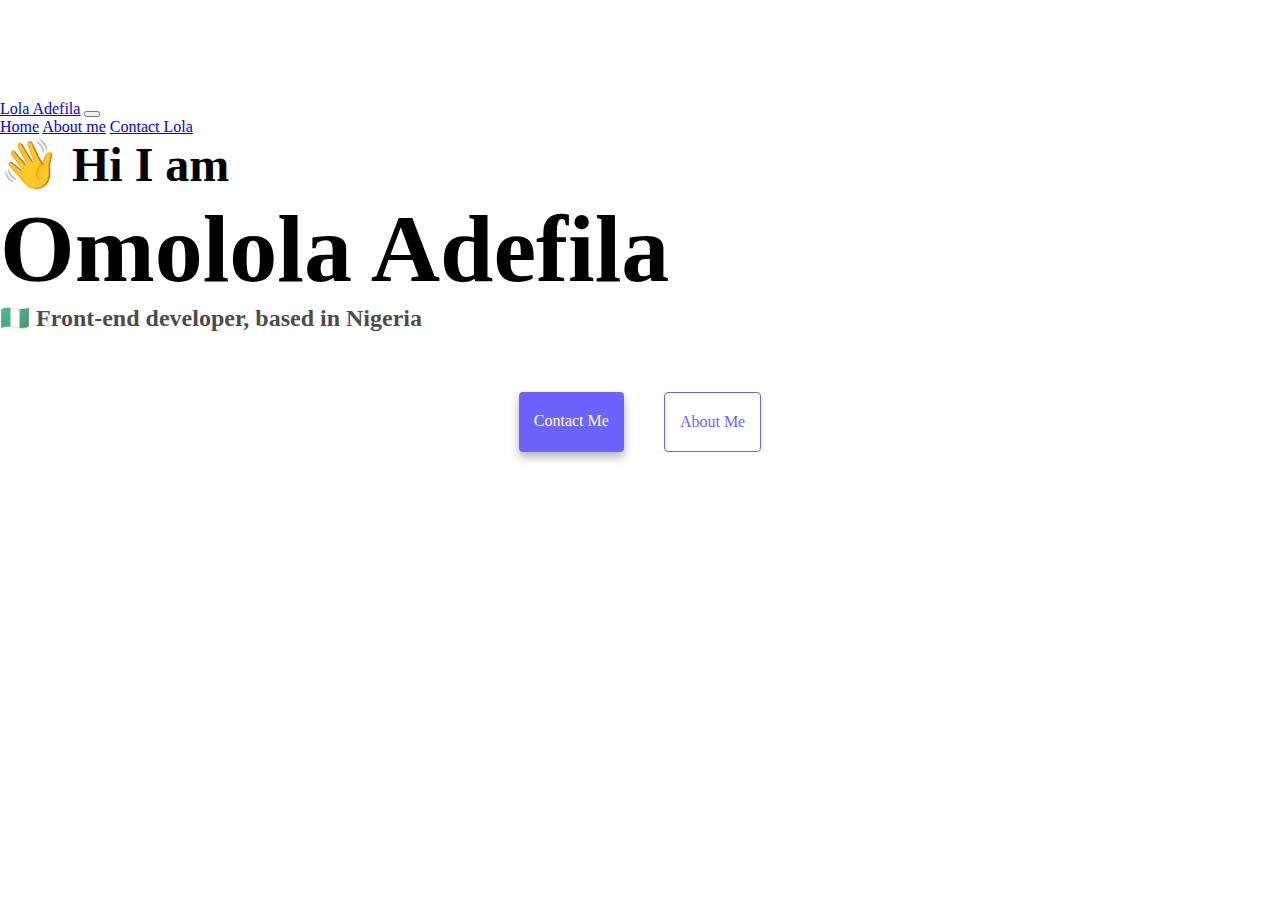
==== index.html @ b42d6f9f "Created pages about Omolola" ====
<!DOCTYPE html>
<html lang="en">
<head>
    <meta charset="UTF-8">
    <meta name="viewport" content="width=device-width, initial-scale=1.0">
    <meta name="description" content="Omolola Adefila is a front-end developer based in Nigeria, check out her projects and reach her for job inquiries">
    <link href="https://cdn.jsdelivr.net/npm/bootstrap@5.3.2/dist/css/bootstrap.min.css" rel="stylesheet" integrity="sha384-T3c6CoIi6uLrA9TneNEoa7RxnatzjcDSCmG1MXxSR1GAsXEV/Dwwykc2MPK8M2HN" crossorigin="anonymous">
    <script src="https://cdn.jsdelivr.net/npm/bootstrap@5.3.2/dist/js/bootstrap.bundle.min.js" integrity="sha384-C6RzsynM9kWDrMNeT87bh95OGNyZPhcTNXj1NW7RuBCsyN/o0jlpcV8Qyq46cDfL" crossorigin="anonymous"></script>
    <link rel="stylesheet" href="src/styles.css"/>
    <title>Coder-Meet Omolola Adefila</title>
</head>
<body>
    <nav class="navbar navbar-expand-lg navbar-light bg-light fixed-top">
  <div class="container-fluid">
    <a class="navbar-brand" href="/" title="Homepage">Lola Adefila</a>
    <button class="navbar-toggler" type="button" data-bs-toggle="collapse" data-bs-target="#navbarNavAltMarkup" aria-controls="navbarNavAltMarkup" aria-expanded="false" aria-label="Toggle navigation">
      <span class="navbar-toggler-icon"></span>
    </button>
    <div class="collapse navbar-collapse" id="navbarNavAltMarkup">
      <div class="navbar-nav">
        <a class="nav-link active" aria-current="page" href="/" title="Homepage">Home</a>
        <a class="nav-link" href="/about.html" title="About Omolola Adefila">About me</a>
        <a class="nav-link" href="/about.html">Contact Lola</a>
      </div>
    </div>
  </div>
</nav>
<h2 class="text-center">👋 Hi I am</h2>
<h1 class="text-center">Omolola Adefila</h1>
<h3 class="text-center">🇳🇬 Front-end developer, based in Nigeria</h3>
<div class="navigation-links mb-5">
  <a href="/about.html#contact" class="primary-link" title="Contact Lola Adefila">
    Contact me</a>
  <a href="/about.html" class="secondary-link" title="About Lola Adefila">
    About me</a>
</div>
</body>
</html>
---- src/styles.css ----
:root{
    --primary-color: #6c63ff;
    --secondary-color: #f5f2fe;
    --box-shadow: 0 5px 10px rgba(0, 0, 0, 0.3);
}
body {
    margin: 100px 0;
}
h1 {
    font-size: 96px;
}
h2 {
    font-size: 48px;
}
h3 {
    font-size: 24px;
    opacity: 0.7;
}
h1, h2, h3 {
    margin: 0;
}
.navigation-links {
    display: flex;
    margin-top: 40px;
    justify-content: center;
}
.primary-link {
    border-radius: 4px;
    padding: 20px 15px;
    text-decoration: none;
    text-transform: capitalize;
    background: var(--primary-color);
    box-shadow: var(--box-shadow);
    color: white;
}
.secondary-link {
    border-radius: 4px;
    padding: 20px 15px;
    text-decoration: none;
    text-transform: capitalize;
    color: var(--primary-color);
    border: 1px solid var(--primary-color);
}
.navigation-links a {
    margin: 20px;
}
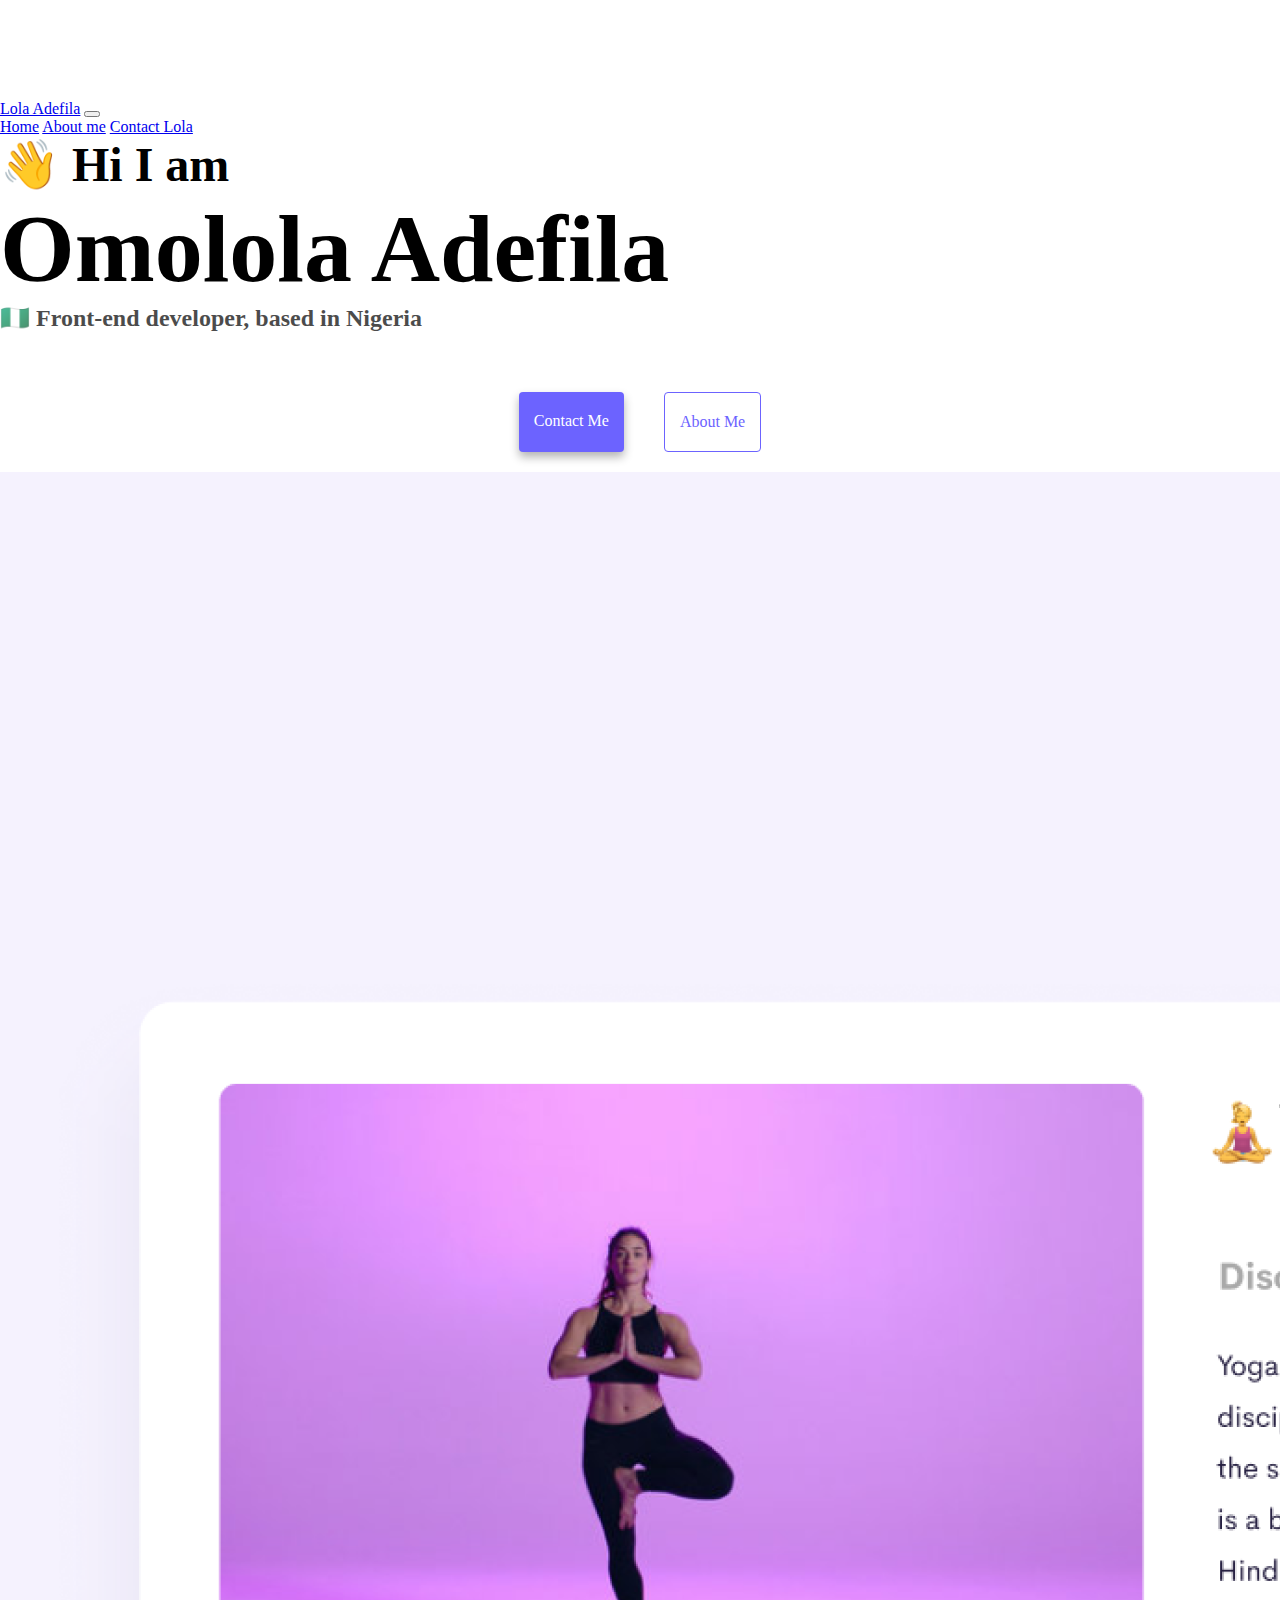
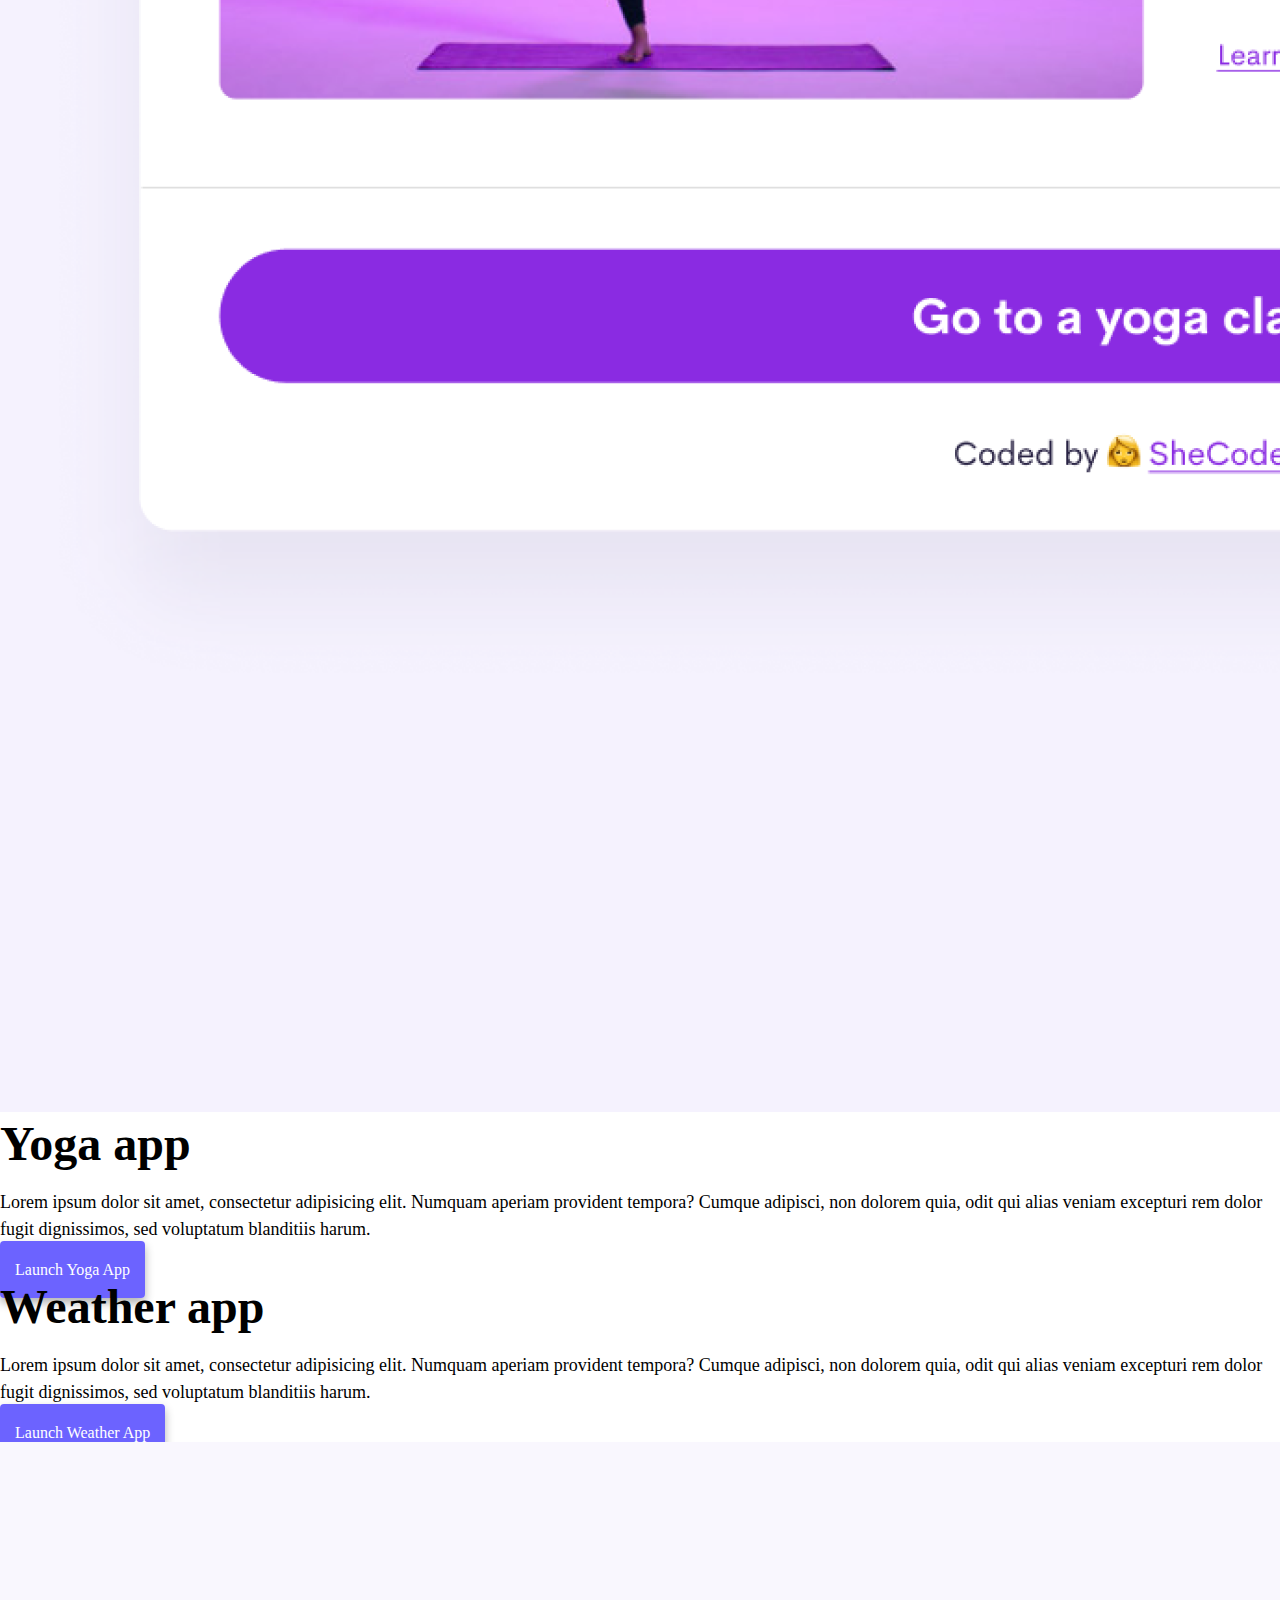
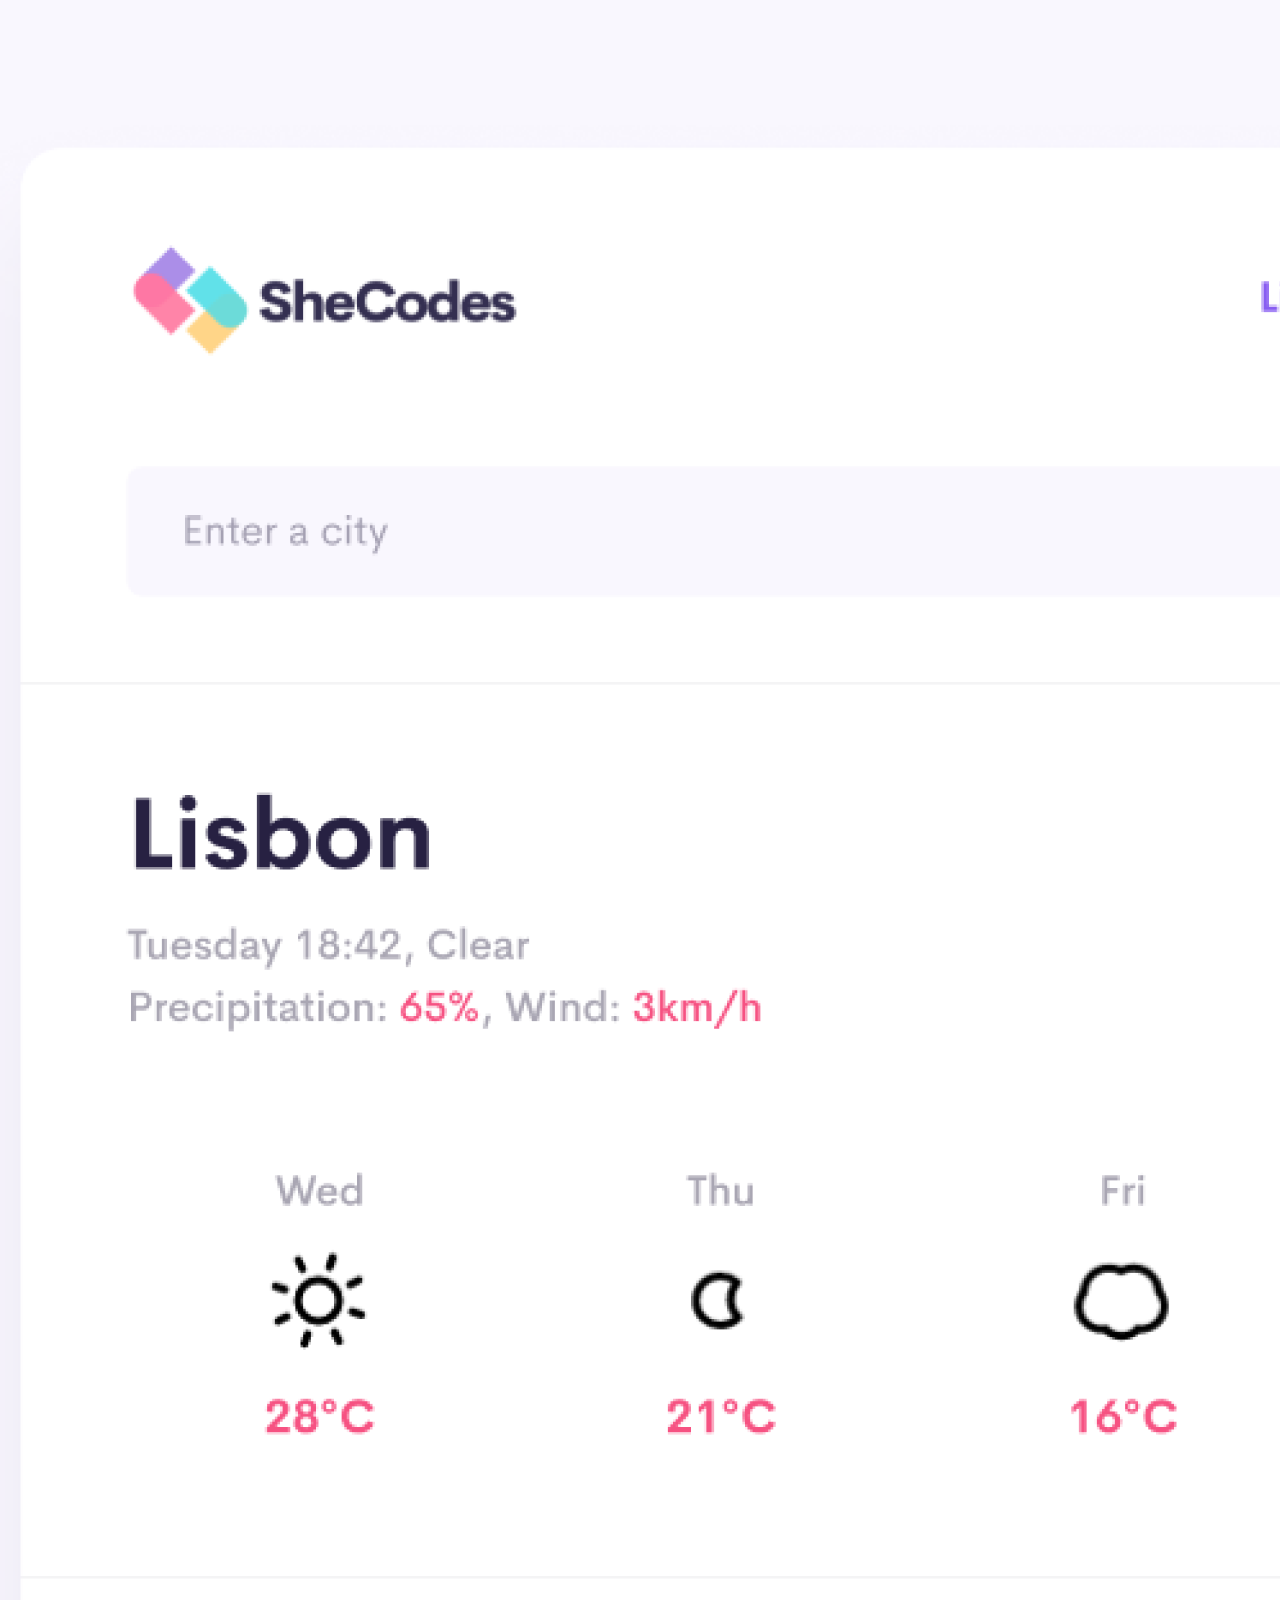
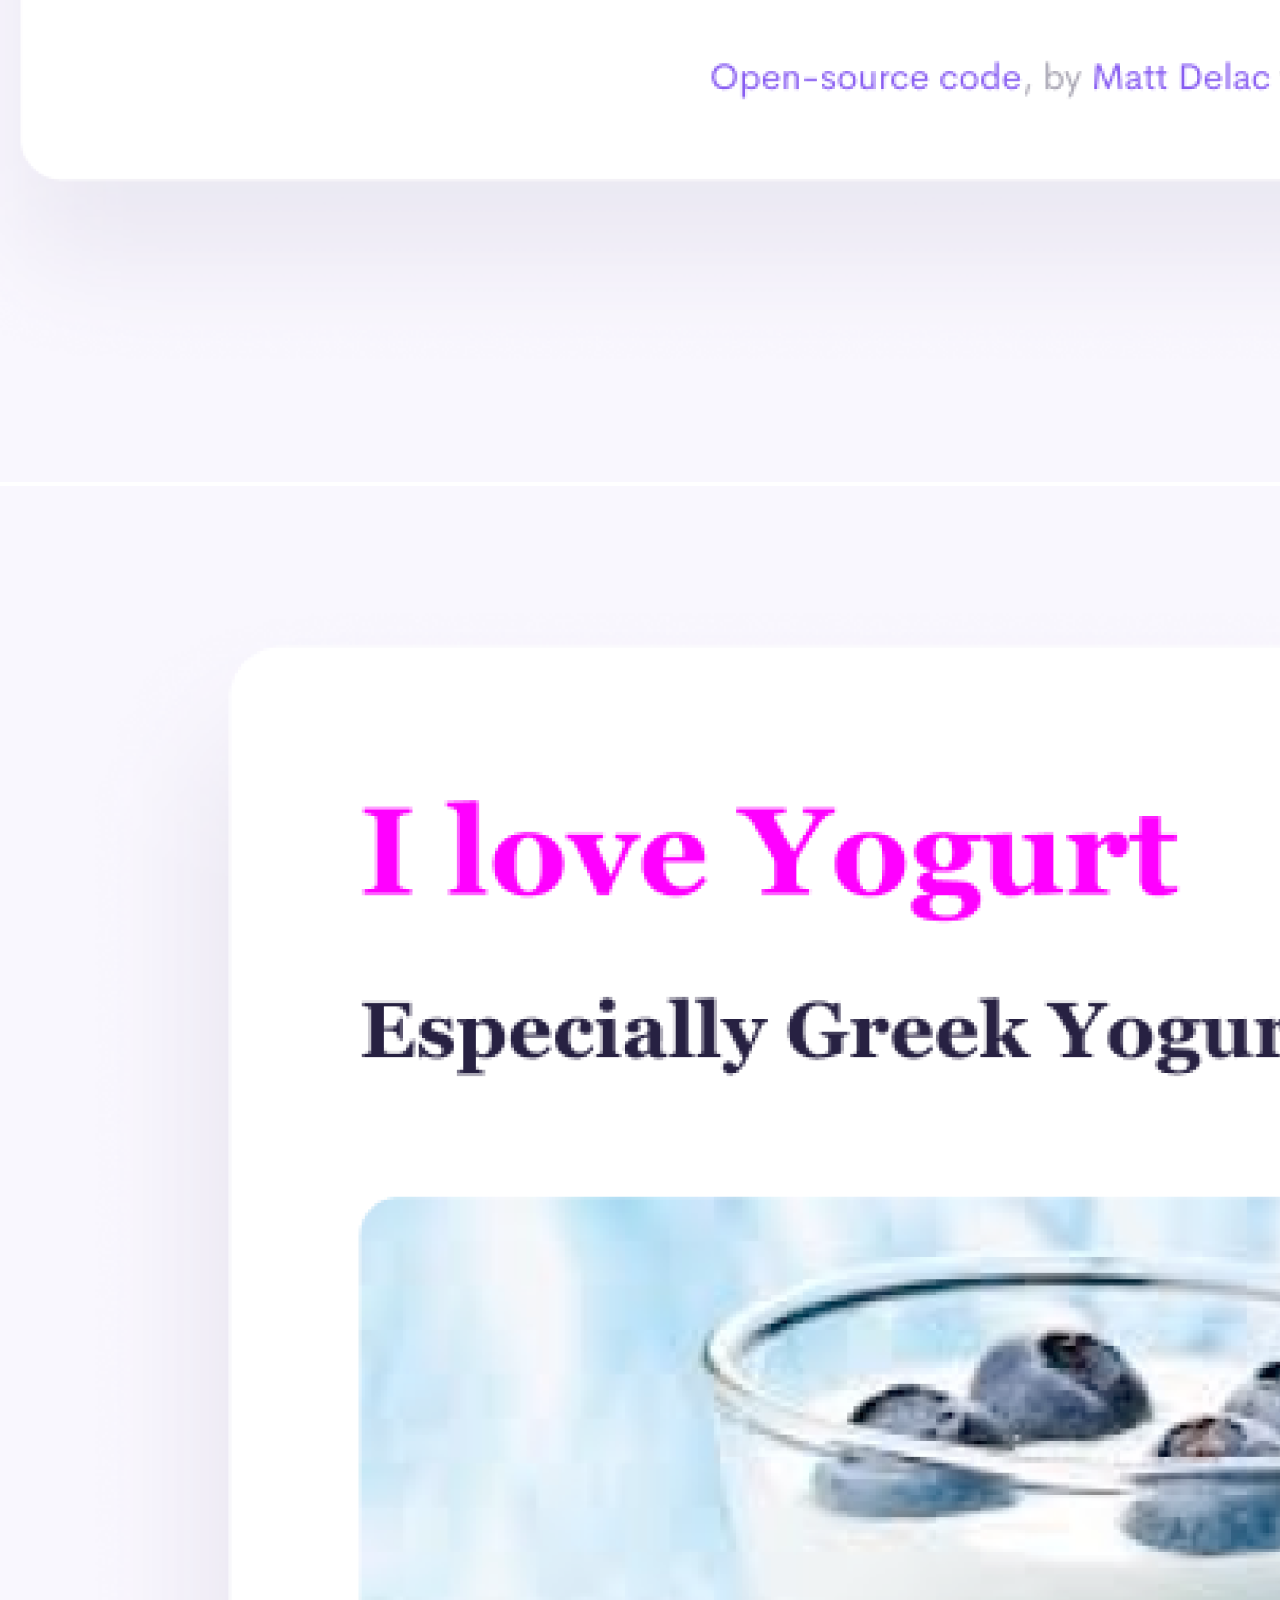
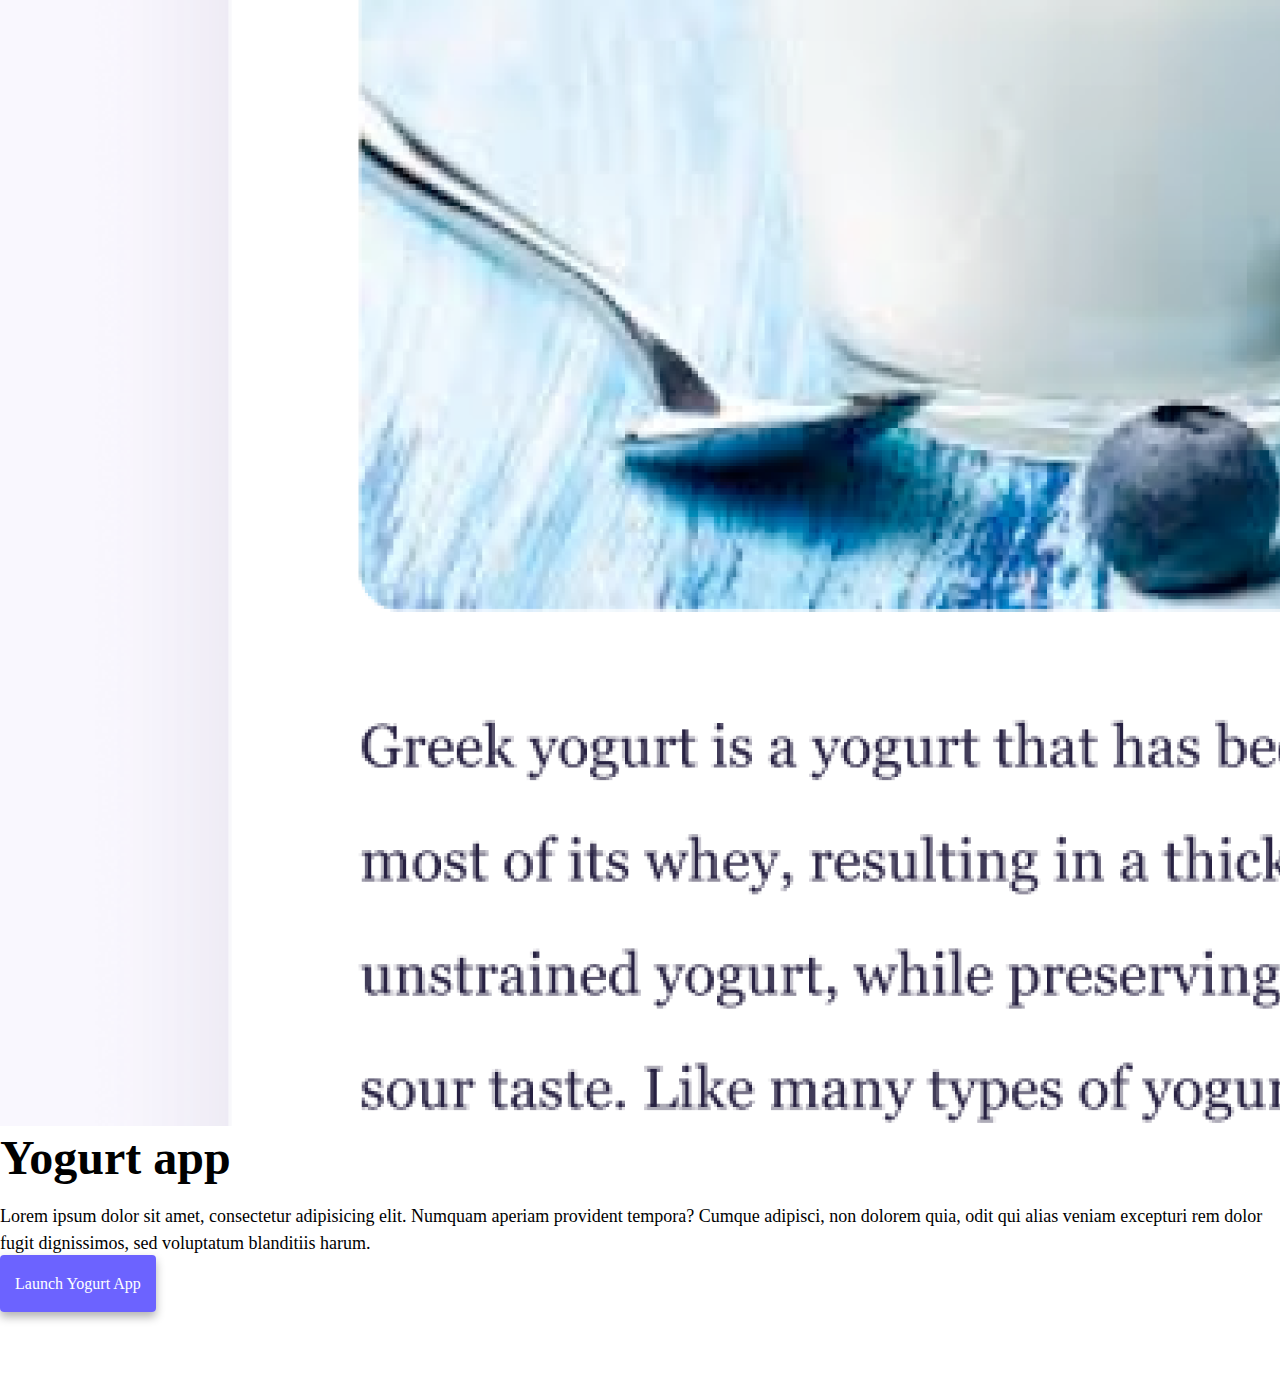
==== commit 5b9d95a3: "Updated the contents on the home page" ====
--- a/index.html
+++ b/index.html
@@ -34,5 +34,55 @@
   <a href="/about.html" class="secondary-link" title="About Lola Adefila">
     About me</a>
 </div>
+<div class="container">
+ <div class="row">
+ <div class="col-sm-6">
+  <img src="/images/yoga.png" alt="Yoga project" class="img-fluid rounded d-none d-sm-block"/>
+ </div>
+ <div class="col-sm-6">
+  <h2 class="mb-3">Yoga app</h2>
+  <p>Lorem ipsum dolor sit amet, consectetur adipisicing elit. Numquam
+        aperiam provident tempora? Cumque adipisci, non dolorem quia, odit qui
+        alias veniam excepturi rem dolor fugit dignissimos, sed voluptatum
+        blanditiis harum.
+  </p>
+  <div class="mt-5">
+    <a href="#" class="primary-link">Launch Yoga App</a>
+  </div>
+ </div>
+ </div>
+ <div class="row mt-5">
+  <div class="col-sm-6">
+    <h2 class="mb-3">Weather app</h2>
+    <p>Lorem ipsum dolor sit amet, consectetur adipisicing elit. Numquam
+        aperiam provident tempora? Cumque adipisci, non dolorem quia, odit qui
+        alias veniam excepturi rem dolor fugit dignissimos, sed voluptatum
+        blanditiis harum.
+  </p>
+  <div class="mt-5">
+    <a href="#" class="primary-link" title="Weather project">Launch Weather App</a>
+  </div>
+  </div>
+  <div class="col-sm-6">
+    <img src="/images/weather.png" class="img-fluid rounded d-none d-sm-block" alt="Weather project"/>
+  </div>
+ </div>
+ <div class="row mt-5">
+  <div class="col-sm-6">
+    <img src="/images/yogurt.png" class="img-fluid rounded d-none d-sm-block" alt="Yogurt project"/>
+  </div>
+  <div class="col-sm-6">
+    <h2 class="mb-3">Yogurt app</h2>
+    <p>Lorem ipsum dolor sit amet, consectetur adipisicing elit. Numquam
+        aperiam provident tempora? Cumque adipisci, non dolorem quia, odit qui
+        alias veniam excepturi rem dolor fugit dignissimos, sed voluptatum
+        blanditiis harum.
+  </p>
+  <div class="mt-5">
+    <a href="#" class="primary-link" title="Weather project"> Launch Yogurt App</a>
+  </div>
+  </div>
+ </div>
+</div>
 </body>
 </html>--- a/src/styles.css
+++ b/src/styles.css
@@ -18,6 +18,10 @@
 }
 h1, h2, h3 {
     margin: 0;
+}
+p {
+    font-size: 18px;
+    line-height: 1.5;
 }
 .navigation-links {
     display: flex;
